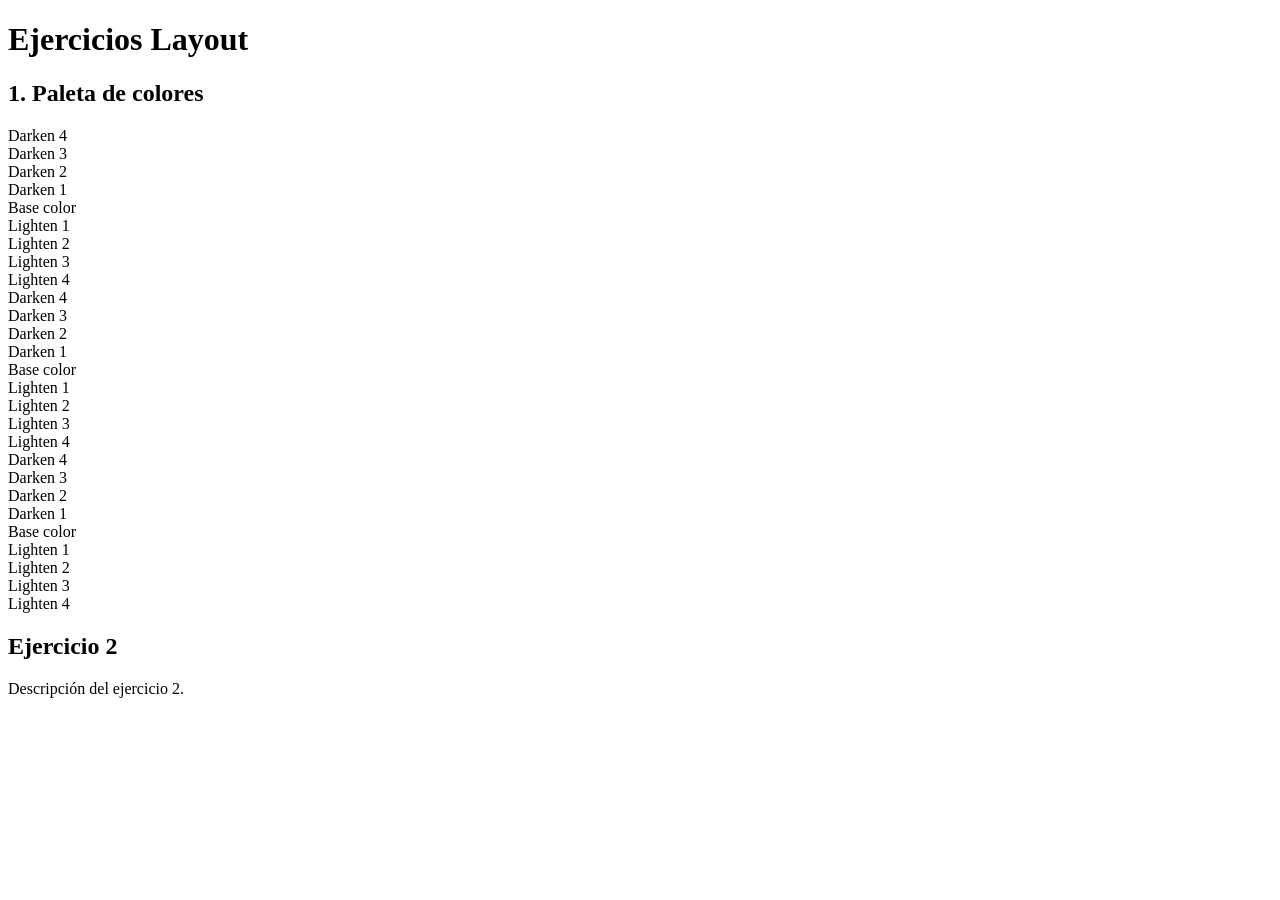
==== 01 - LAYOUT/index.html @ ae0b444c "first commit" ====
<!DOCTYPE html>
<html lang="en">
  <head>
    <meta charset="UTF-8" />
    <link rel="icon" type="image/svg+xml" href="/vite.svg" />
    <meta name="viewport" content="width=device-width, initial-scale=1.0" />
    <link type="text/css" rel="stylesheet" href="./mystyle.scss" />
    <link rel="stylesheet" href="./style.css">
    <title>Layout Playground</title>
  </head>
  <body>
    <h1>Ejercicios Layout</h1>
    <main>
      <section>
        <h2>1. Paleta de colores</h2>

    <div class="container-1">
      <div class="box darken-4">
        <span class="color-box-text">Darken 4</span>
      </div>
      <div class="box darken-3">
        <span class="color-box-text">Darken 3</span>
      </div>
      <div class="box darken-2">
        <span class="color-box-text">Darken 2</span>
      </div>
      <div class="box darken-1">
        <span class="color-box-text">Darken 1</span>
      </div>
      <div class="box base-color">
        <span class="color-box-text">Base color</span>
      </div>
      <div class="box lighten-1">
        <span class="color-box-text">Lighten 1</span>
      </div>
      <div class="box lighten-2">
        <span class="color-box-text">Lighten 2</span>
      </div>
      <div class="box lighten-3">
        <span class="color-box-text">Lighten 3</span>
      </div>
      <div class="box lighten-4">
        <span class="color-box-text">Lighten 4</span>
      </div>
    </div>

    <div class="container-2">
      <div class="box darken-4">
        <span class="color-box-text">Darken 4</span>
      </div>
      <div class="box darken-3">
        <span class="color-box-text">Darken 3</span>
      </div>
      <div class="box darken-2">
        <span class="color-box-text">Darken 2</span>
      </div>
      <div class="box darken-1">
        <span class="color-box-text">Darken 1</span>
      </div>
      <div class="box base-color">
        <span class="color-box-text">Base color</span>
      </div>
      <div class="box lighten-1">
        <span class="color-box-text">Lighten 1</span>
      </div>
      <div class="box lighten-2">
        <span class="color-box-text">Lighten 2</span>
      </div>
      <div class="box lighten-3">
        <span class="color-box-text">Lighten 3</span>
      </div>
      <div class="box lighten-4">
        <span class="color-box-text">Lighten 4</span>
      </div>
    </div>

    <div class="container-3">
      <div class="box darken-4">
        <span class="color-box-text">Darken 4</span>
      </div>
      <div class="box darken-3">
        <span class="color-box-text">Darken 3</span>
      </div>
      <div class="box darken-2">
        <span class="color-box-text">Darken 2</span>
      </div>
      <div class="box darken-1">
        <span class="color-box-text">Darken 1</span>
      </div>
      <div class="box base-color">
        <span class="color-box-text">Base color</span>
      </div>
      <div class="box lighten-1">
        <span class="color-box-text">Lighten 1</span>
      </div>
      <div class="box lighten-2">
        <span class="color-box-text">Lighten 2</span>
      </div>
      <div class="box lighten-3">
        <span class="color-box-text">Lighten 3</span>
      </div>
      <div class="box lighten-4">
        <span class="color-box-text">Lighten 4</span>
      </div>
    </div>
      </section>
      <section>
        <h2>Ejercicio 2</h2>
        <p>Descripción del ejercicio 2.</p>
      </section>
    </main>
  </body>
</html>
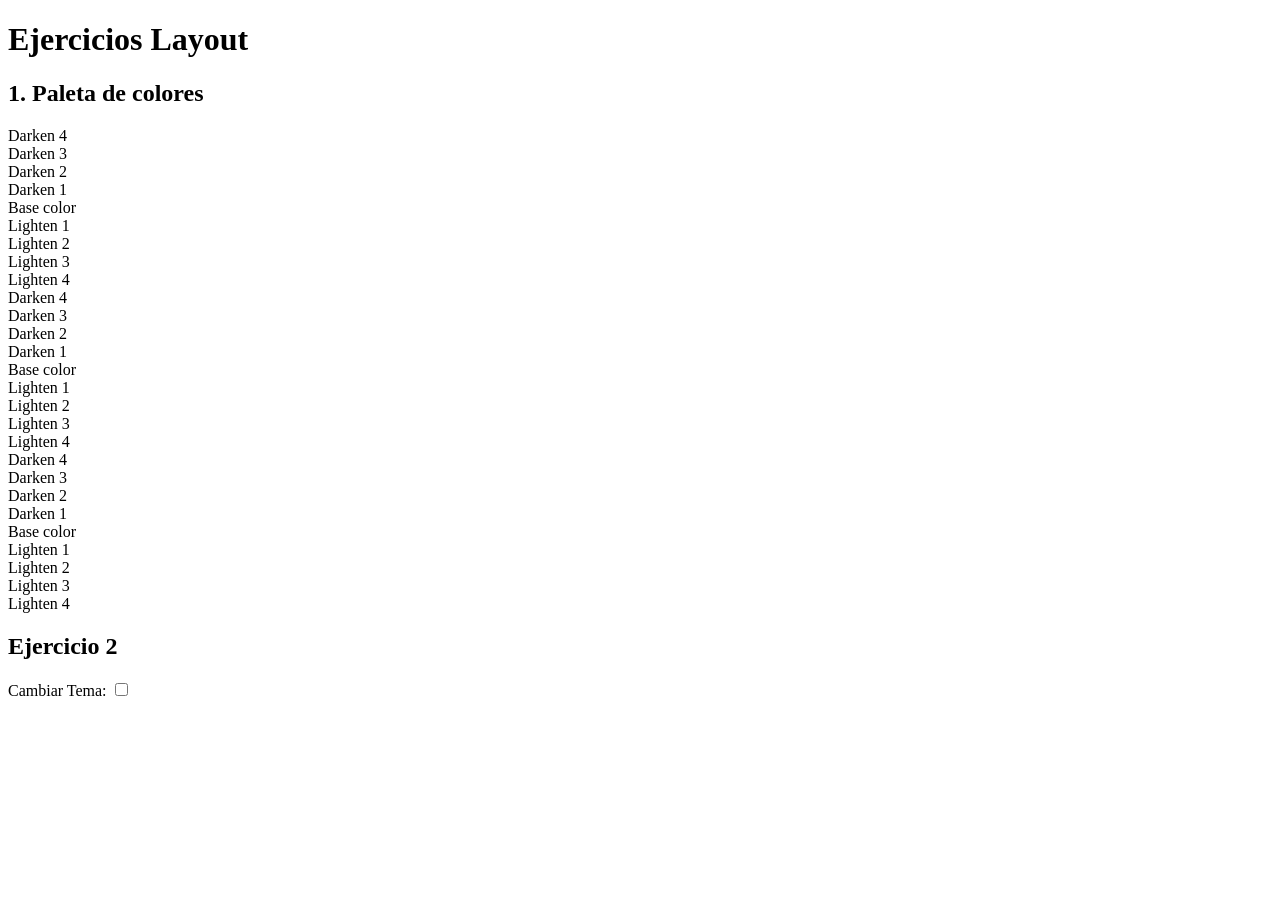
==== commit 354117cb: "termino ejercicio 1" ====
--- a/01 - LAYOUT/index.html
+++ b/01 - LAYOUT/index.html
@@ -14,7 +14,7 @@
       <section>
         <h2>1. Paleta de colores</h2>
 
-    <div class="container-1">
+    <div class="container-rojo">
       <div class="box darken-4">
         <span class="color-box-text">Darken 4</span>
       </div>
@@ -44,7 +44,7 @@
       </div>
     </div>
 
-    <div class="container-2">
+    <div class="container-azul">
       <div class="box darken-4">
         <span class="color-box-text">Darken 4</span>
       </div>
@@ -74,7 +74,7 @@
       </div>
     </div>
 
-    <div class="container-3">
+    <div class="container-verde">
       <div class="box darken-4">
         <span class="color-box-text">Darken 4</span>
       </div>
@@ -106,7 +106,14 @@
       </section>
       <section>
         <h2>Ejercicio 2</h2>
-        <p>Descripción del ejercicio 2.</p>
+        <label class="theme-toggle">
+          Cambiar Tema:
+          <input
+            type="checkbox"
+            id="theme-toggle"
+            class="theme-toggle__input"
+          />
+        </label>
       </section>
     </main>
   </body>
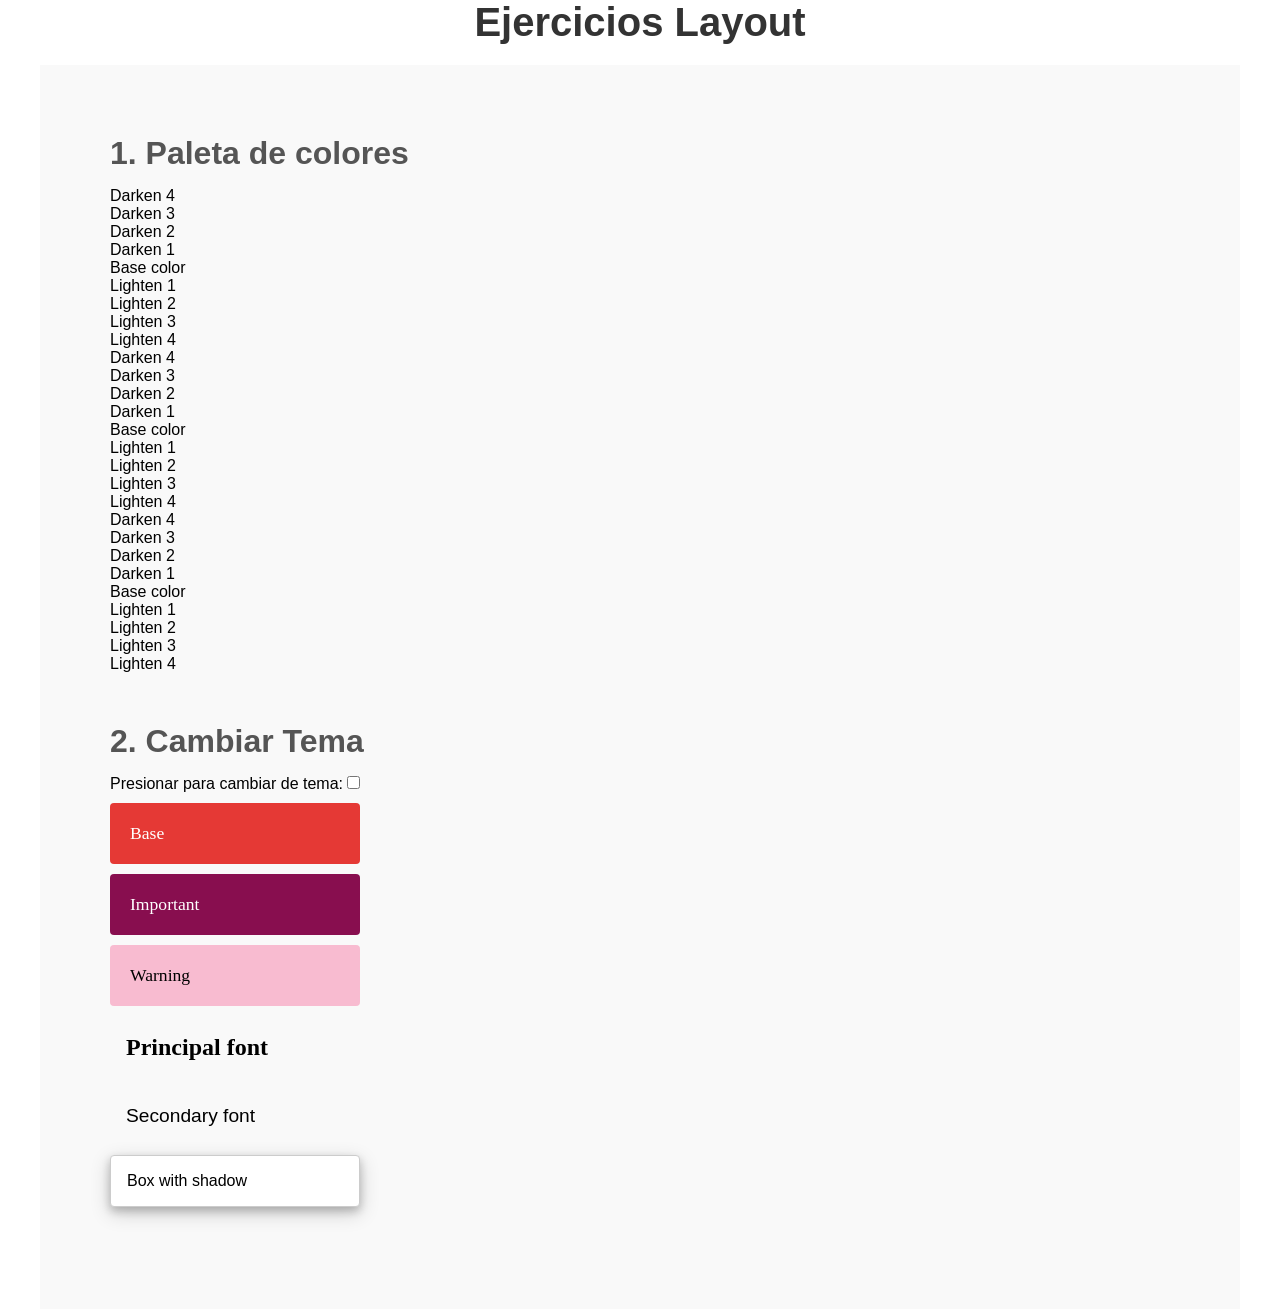
==== commit f3482411: "termino ejercicio 2" ====
--- a/01 - LAYOUT/index.html
+++ b/01 - LAYOUT/index.html
@@ -5,115 +5,143 @@
     <link rel="icon" type="image/svg+xml" href="/vite.svg" />
     <meta name="viewport" content="width=device-width, initial-scale=1.0" />
     <link type="text/css" rel="stylesheet" href="./mystyle.scss" />
-    <link rel="stylesheet" href="./style.css">
+    <link rel="stylesheet" href="./style.css" />
     <title>Layout Playground</title>
   </head>
   <body>
     <h1>Ejercicios Layout</h1>
     <main>
+      <!-- Ejercicio 1: Paleta de colores -->
       <section>
         <h2>1. Paleta de colores</h2>
 
-    <div class="container-rojo">
-      <div class="box darken-4">
-        <span class="color-box-text">Darken 4</span>
-      </div>
-      <div class="box darken-3">
-        <span class="color-box-text">Darken 3</span>
-      </div>
-      <div class="box darken-2">
-        <span class="color-box-text">Darken 2</span>
-      </div>
-      <div class="box darken-1">
-        <span class="color-box-text">Darken 1</span>
-      </div>
-      <div class="box base-color">
-        <span class="color-box-text">Base color</span>
-      </div>
-      <div class="box lighten-1">
-        <span class="color-box-text">Lighten 1</span>
-      </div>
-      <div class="box lighten-2">
-        <span class="color-box-text">Lighten 2</span>
-      </div>
-      <div class="box lighten-3">
-        <span class="color-box-text">Lighten 3</span>
-      </div>
-      <div class="box lighten-4">
-        <span class="color-box-text">Lighten 4</span>
-      </div>
-    </div>
+        <div class="container-rojo">
+          <div class="box darken-4">
+            <span class="color-box-text">Darken 4</span>
+          </div>
+          <div class="box darken-3">
+            <span class="color-box-text">Darken 3</span>
+          </div>
+          <div class="box darken-2">
+            <span class="color-box-text">Darken 2</span>
+          </div>
+          <div class="box darken-1">
+            <span class="color-box-text">Darken 1</span>
+          </div>
+          <div class="box base-color">
+            <span class="color-box-text">Base color</span>
+          </div>
+          <div class="box lighten-1">
+            <span class="color-box-text">Lighten 1</span>
+          </div>
+          <div class="box lighten-2">
+            <span class="color-box-text">Lighten 2</span>
+          </div>
+          <div class="box lighten-3">
+            <span class="color-box-text">Lighten 3</span>
+          </div>
+          <div class="box lighten-4">
+            <span class="color-box-text">Lighten 4</span>
+          </div>
+        </div>
 
-    <div class="container-azul">
-      <div class="box darken-4">
-        <span class="color-box-text">Darken 4</span>
-      </div>
-      <div class="box darken-3">
-        <span class="color-box-text">Darken 3</span>
-      </div>
-      <div class="box darken-2">
-        <span class="color-box-text">Darken 2</span>
-      </div>
-      <div class="box darken-1">
-        <span class="color-box-text">Darken 1</span>
-      </div>
-      <div class="box base-color">
-        <span class="color-box-text">Base color</span>
-      </div>
-      <div class="box lighten-1">
-        <span class="color-box-text">Lighten 1</span>
-      </div>
-      <div class="box lighten-2">
-        <span class="color-box-text">Lighten 2</span>
-      </div>
-      <div class="box lighten-3">
-        <span class="color-box-text">Lighten 3</span>
-      </div>
-      <div class="box lighten-4">
-        <span class="color-box-text">Lighten 4</span>
-      </div>
-    </div>
+        <div class="container-azul">
+          <div class="box darken-4">
+            <span class="color-box-text">Darken 4</span>
+          </div>
+          <div class="box darken-3">
+            <span class="color-box-text">Darken 3</span>
+          </div>
+          <div class="box darken-2">
+            <span class="color-box-text">Darken 2</span>
+          </div>
+          <div class="box darken-1">
+            <span class="color-box-text">Darken 1</span>
+          </div>
+          <div class="box base-color">
+            <span class="color-box-text">Base color</span>
+          </div>
+          <div class="box lighten-1">
+            <span class="color-box-text">Lighten 1</span>
+          </div>
+          <div class="box lighten-2">
+            <span class="color-box-text">Lighten 2</span>
+          </div>
+          <div class="box lighten-3">
+            <span class="color-box-text">Lighten 3</span>
+          </div>
+          <div class="box lighten-4">
+            <span class="color-box-text">Lighten 4</span>
+          </div>
+        </div>
 
-    <div class="container-verde">
-      <div class="box darken-4">
-        <span class="color-box-text">Darken 4</span>
-      </div>
-      <div class="box darken-3">
-        <span class="color-box-text">Darken 3</span>
-      </div>
-      <div class="box darken-2">
-        <span class="color-box-text">Darken 2</span>
-      </div>
-      <div class="box darken-1">
-        <span class="color-box-text">Darken 1</span>
-      </div>
-      <div class="box base-color">
-        <span class="color-box-text">Base color</span>
-      </div>
-      <div class="box lighten-1">
-        <span class="color-box-text">Lighten 1</span>
-      </div>
-      <div class="box lighten-2">
-        <span class="color-box-text">Lighten 2</span>
-      </div>
-      <div class="box lighten-3">
-        <span class="color-box-text">Lighten 3</span>
-      </div>
-      <div class="box lighten-4">
-        <span class="color-box-text">Lighten 4</span>
-      </div>
-    </div>
+        <div class="container-verde">
+          <div class="box darken-4">
+            <span class="color-box-text">Darken 4</span>
+          </div>
+          <div class="box darken-3">
+            <span class="color-box-text">Darken 3</span>
+          </div>
+          <div class="box darken-2">
+            <span class="color-box-text">Darken 2</span>
+          </div>
+          <div class="box darken-1">
+            <span class="color-box-text">Darken 1</span>
+          </div>
+          <div class="box base-color">
+            <span class="color-box-text">Base color</span>
+          </div>
+          <div class="box lighten-1">
+            <span class="color-box-text">Lighten 1</span>
+          </div>
+          <div class="box lighten-2">
+            <span class="color-box-text">Lighten 2</span>
+          </div>
+          <div class="box lighten-3">
+            <span class="color-box-text">Lighten 3</span>
+          </div>
+          <div class="box lighten-4">
+            <span class="color-box-text">Lighten 4</span>
+          </div>
+        </div>
       </section>
+
+      <!-- Ejercicio 2: Cambiar Tema -->
       <section>
-        <h2>Ejercicio 2</h2>
-        <label class="theme-toggle">
-          Cambiar Tema:
-          <input
-            type="checkbox"
-            id="theme-toggle"
-            class="theme-toggle__input"
-          />
-        </label>
+        <h2>2. Cambiar Tema</h2>
+
+          <label for="theme-toggle">          
+            Presionar para cambiar de tema:</label>
+            <input
+              type="checkbox"
+              id="theme-toggle"
+              role="switch"
+            />
+
+        <div class="theme-a">
+          <div class="box-container">
+            <div class="theme-box base">Base</div>
+            <div class="theme-box important">Important</div>
+            <div class="theme-box warning">Warning</div>
+          </div>
+
+          <p class="text-principal">Principal font</p>
+          <p class="text-secondary">Secondary font</p>
+
+          <div class="shadow-box">Box with shadow</div>
+        </div>
+        <div class="theme-b">
+          <div class="box-container">
+            <div class="theme-box base">Base</div>
+            <div class="theme-box important">Important</div>
+            <div class="theme-box warning">Warning</div>
+          </div>
+
+          <p class="text-principal">Principal font</p>
+          <p class="text-secondary">Secondary font</p>
+
+          <div class="shadow-box">Box with shadow</div>
+        </div>
       </section>
     </main>
   </body>
--- a/01 - LAYOUT/style.css
+++ b/01 - LAYOUT/style.css
@@ -0,0 +1,144 @@
+* {
+    margin: 0;
+    padding: 0;
+    box-sizing: border-box;
+    font-family: 'Roboto', sans-serif;
+}
+
+h1 {
+    font-size: 2.5em;
+    color: #333;
+    margin-bottom: 20px;
+    text-align: center;
+}
+
+h2 {
+    font-size: 2em;
+    color: #555;
+    margin-bottom: 15px;
+}
+
+main {
+    padding: 20px;
+    margin: 0 auto;
+    max-width: 1200px;
+    background-color: #f9f9f9;
+}
+
+section {
+    margin: 50px;
+}
+
+/* Tema A: Rojos */
+:root {
+    /* Colores */
+    --color-base: #E53935;    
+    --color-important: #880E4F; 
+    --color-warning: #F8BBD0;  
+    
+    /* Tipografía */
+    --font-principal: 'Georgia', serif;
+    --font-secondary: 'Verdana', sans-serif;
+
+    /* Estilos */
+    --border-radius: 4px;
+    --shadow-color-rgb: 0, 0, 0; 
+}
+
+/* Tema B: Azules */
+.theme-b {
+    /* Colores */
+    --color-base: #3F51B5;    
+    --color-important: #004D40; 
+    --color-warning: #00BCD4;  
+
+    /* Tipografía */
+    --font-principal: 'Arial', sans-serif;
+    --font-secondary: 'Courier New', monospace;
+
+    /* Estilos */
+    --border-radius: 12px;
+    --shadow-color-rgb: 30, 136, 229;
+}
+
+.theme-b{
+    display: none;
+}
+
+input#theme-toggle:checked ~ .theme-a {
+    display: none;
+}
+input#theme-toggle:checked ~ .theme-b {
+    display: flex;
+    flex-direction: column;
+    gap: 10px;
+    transition: all 0.5s ease-in-out;
+    margin-top: 10px;
+}
+
+.theme-a {
+    display: flex;
+    flex-direction: column;
+    gap: 12px;
+    transition: all 0.5s ease-in-out;
+    margin-top: 10px;
+}
+
+.box-container {
+    display: flex;
+    flex-direction: column;
+    gap: 10px;
+    width: 250px;
+}
+
+.theme-box {
+    border-radius: var(--border-radius);
+    padding: 20px;
+    color: white;
+    font-size: 1.1rem;
+    font-family: var(--font-principal);
+    transition: background-color 0.3s, border-radius 0.3s;
+}
+
+.base {
+    background-color: var(--color-base);
+}
+
+.important {
+    background-color: var(--color-important);
+}
+
+.warning {
+    background-color: var(--color-warning);
+    color: black;
+}
+
+.text-principal {
+    font-family: var(--font-principal);
+    font-size: 1.5rem;
+    font-weight: bold;
+    margin: 1rem;
+    transition: font-family 0.3s;
+}
+
+.text-secondary {
+    font-family: var(--font-secondary);
+    font-size: 1.2rem;
+    margin: 1rem;
+    transition: font-family 0.3s;
+}
+
+.shadow-box {
+    border-radius: var(--border-radius);
+    width: 250px;
+    margin-bottom: 2rem;
+    padding: 1rem;
+    border: 1px solid #ccc;
+    background-color: white;
+    font-family: var(--font-secondary);
+    transition: all 0.5s;
+    
+    box-shadow: 0 4px 8px 0 rgba(var(--shadow-color-rgb), 0.2), 
+                0 6px 20px 0 rgba(var(--shadow-color-rgb), 0.19);
+}
+
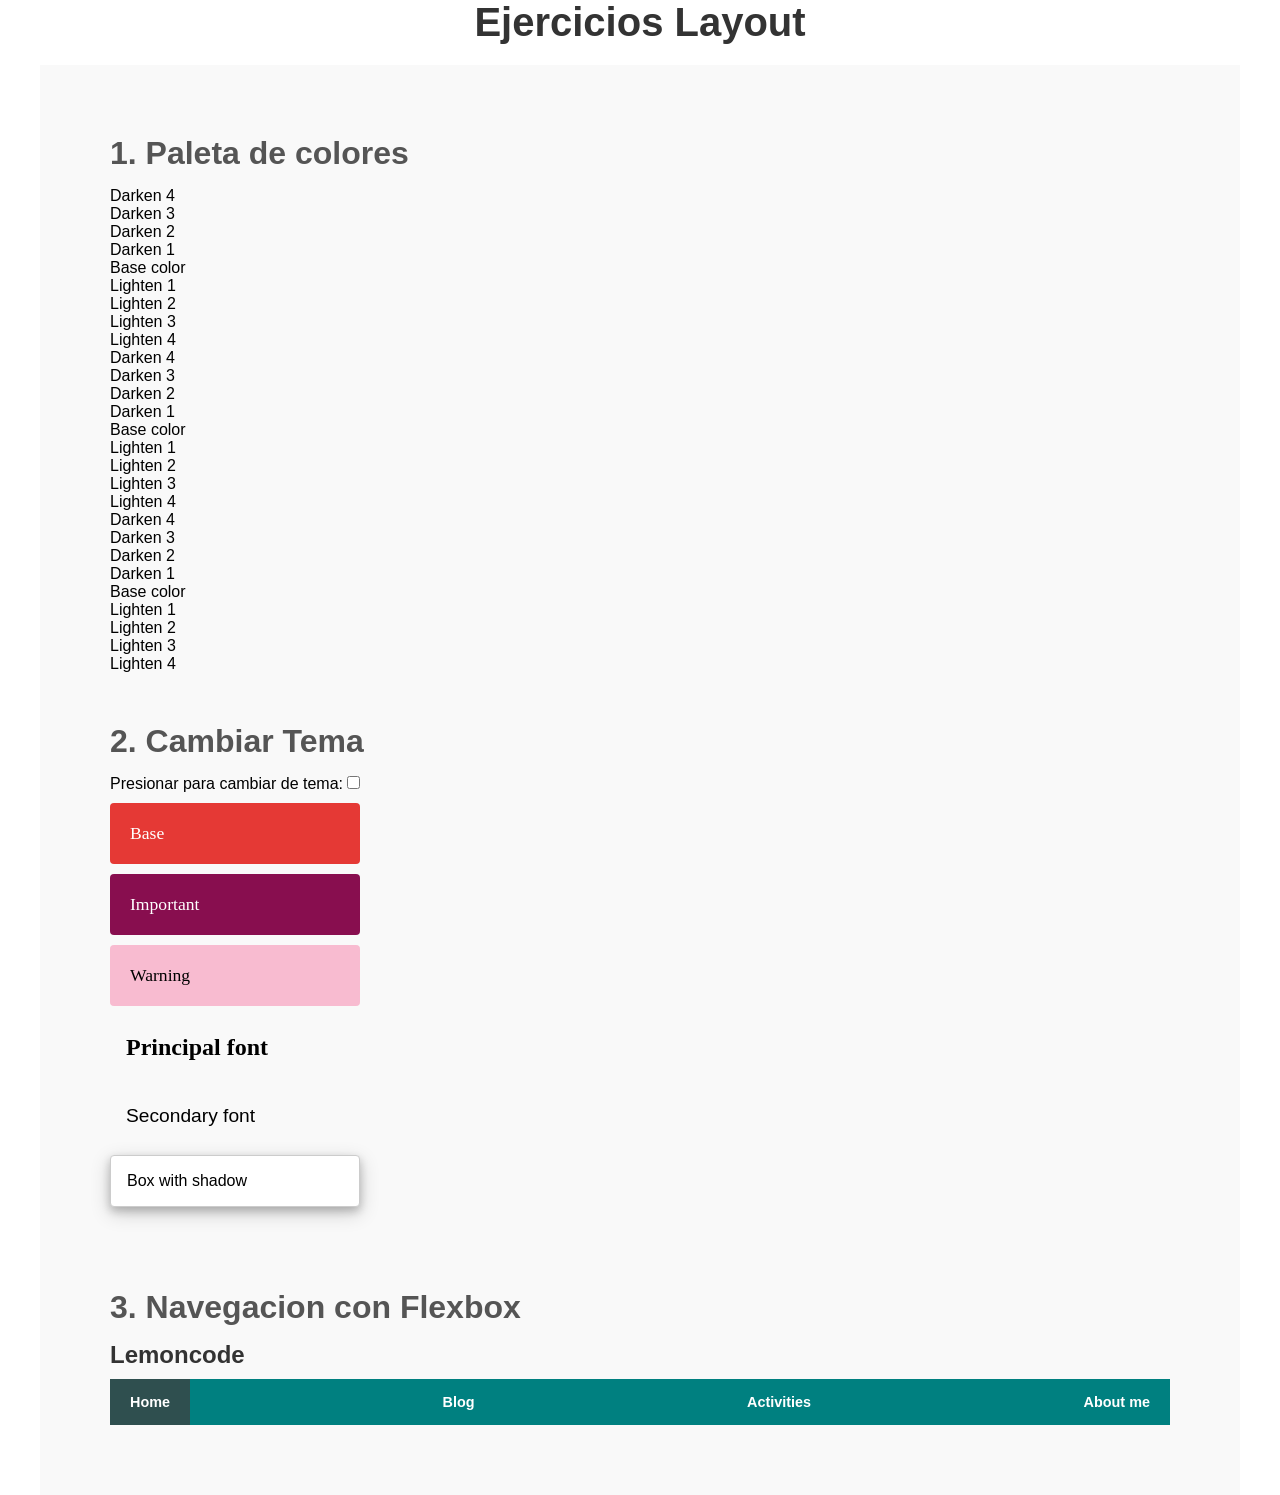
==== commit 76fe2fd4: "termino ejercicio 3" ====
--- a/01 - LAYOUT/index.html
+++ b/01 - LAYOUT/index.html
@@ -110,13 +110,8 @@
       <section>
         <h2>2. Cambiar Tema</h2>
 
-          <label for="theme-toggle">          
-            Presionar para cambiar de tema:</label>
-            <input
-              type="checkbox"
-              id="theme-toggle"
-              role="switch"
-            />
+        <label for="theme-toggle"> Presionar para cambiar de tema:</label>
+        <input type="checkbox" id="theme-toggle" role="switch" />
 
         <div class="theme-a">
           <div class="box-container">
@@ -143,6 +138,20 @@
           <div class="shadow-box">Box with shadow</div>
         </div>
       </section>
+
+      <!-- Ejercicio 3: Navegacion con Flexbox -->
+      <section>
+        <h2>3. Navegacion con Flexbox</h2>
+        <div class="logo">Lemoncode</div>
+        <header class="navbar-container">
+          <nav class="nav-menu">
+            <a href="#" class="nav-item active">Home</a>
+            <a href="#" class="nav-item">Blog</a>
+            <a href="#" class="nav-item">Activities</a>
+            <a href="#" class="nav-item">About me</a>
+          </nav>
+        </header>
+      </section>
     </main>
   </body>
 </html>
--- a/01 - LAYOUT/style.css
+++ b/01 - LAYOUT/style.css
@@ -142,3 +142,56 @@
                 0 6px 20px 0 rgba(var(--shadow-color-rgb), 0.19);
 }
 
+a {
+    text-decoration: none;
+}
+
+.logo {
+    font-weight: bold;
+    font-size: 1.5rem;
+    color: #333;
+    padding-right: 20px;
+    margin: 10px 0;
+}
+
+.nav-menu {
+    display: flex; 
+    flex-grow: 1; 
+    background-color: #008080;
+    align-items: center; 
+    justify-content: space-between;
+}
+
+.nav-item {
+    padding: 15px 20px; 
+    color: white;
+    font-size: 0.9rem;
+    font-weight: 600;
+    text-align: center;
+    transition: background-color 0.2s; 
+}
+
+.nav-item.active {
+    background-color: #2F4F4F; 
+}
+
+.nav-item:hover:not(.active) {
+    background-color: rgba(255, 255, 255, 0.1);
+}
+
+@media (max-width: 767px) {
+    
+    .navbar-container {
+        flex-direction: column; 
+        gap: 10px; 
+    }
+
+    .nav-menu {
+        width: 100%; 
+        flex-direction: column; 
+    }
+
+    .nav-item {
+        width: 100%; 
+    }
+}
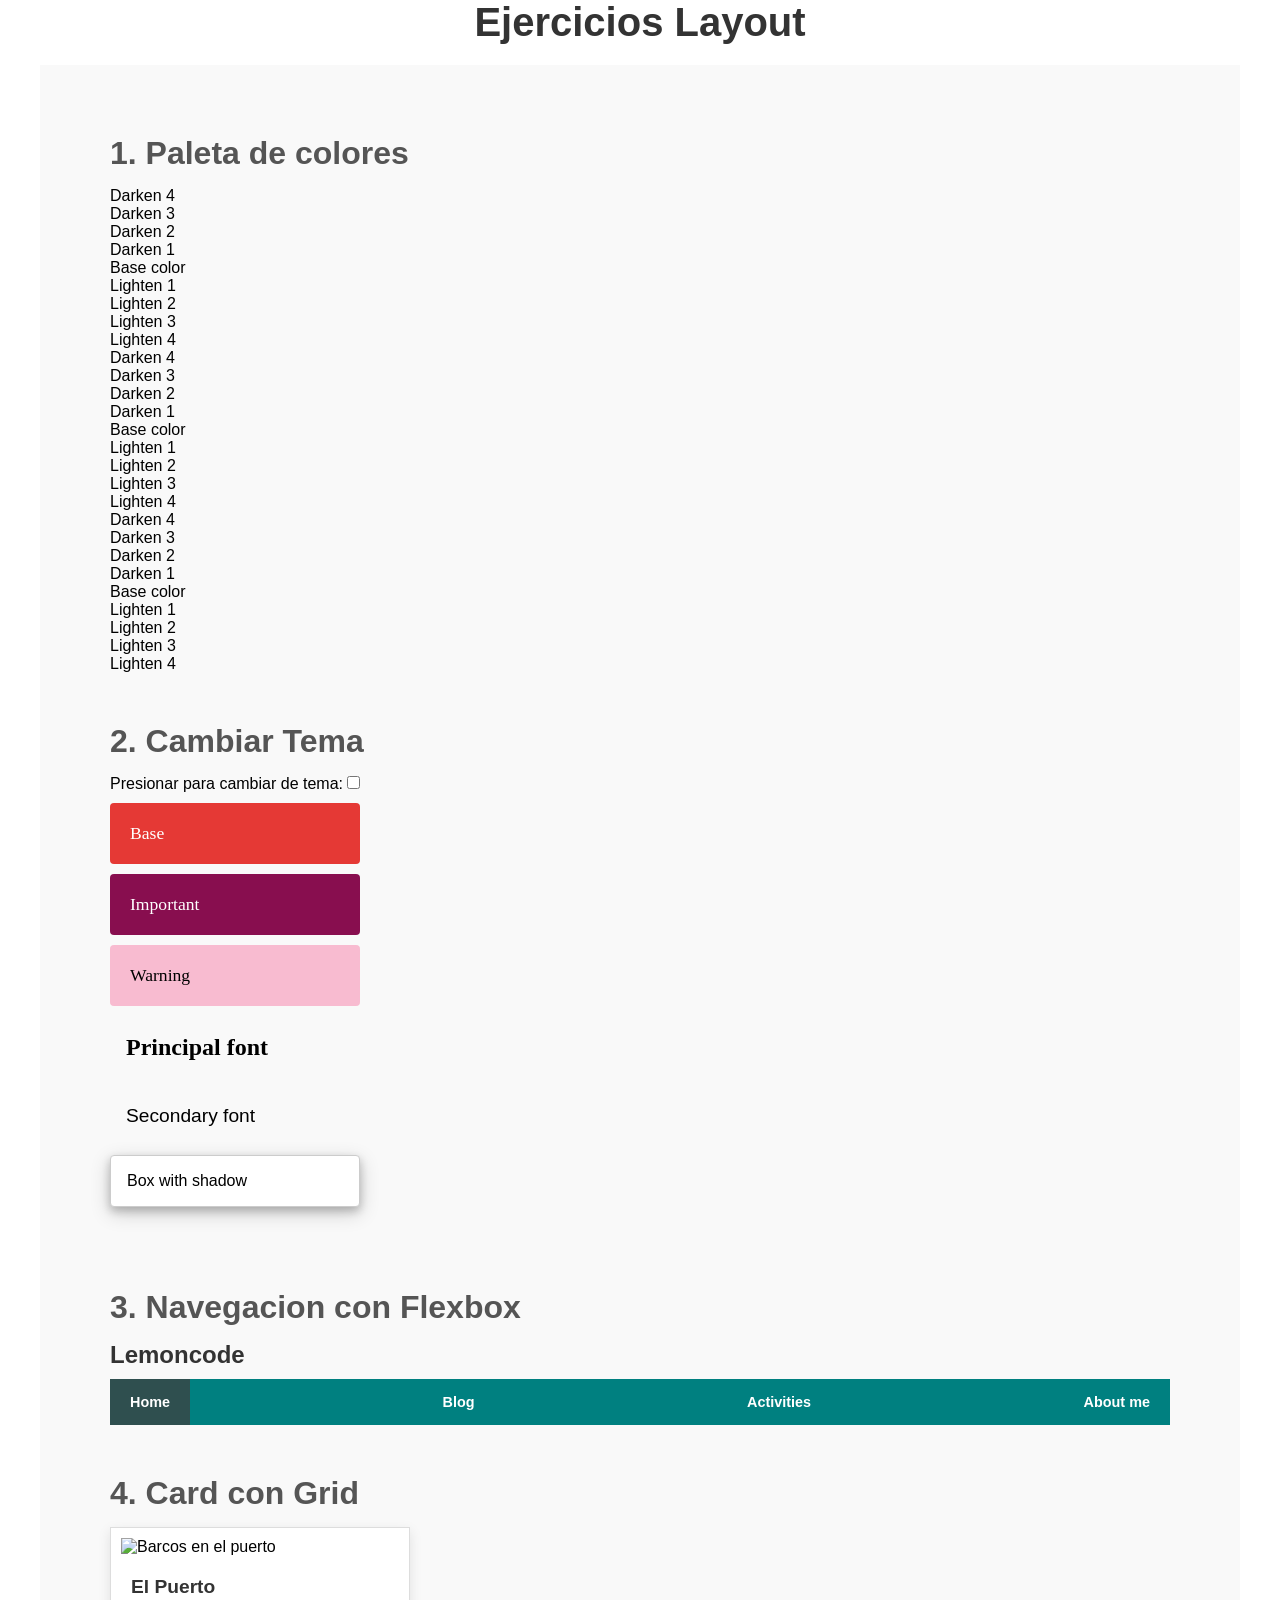
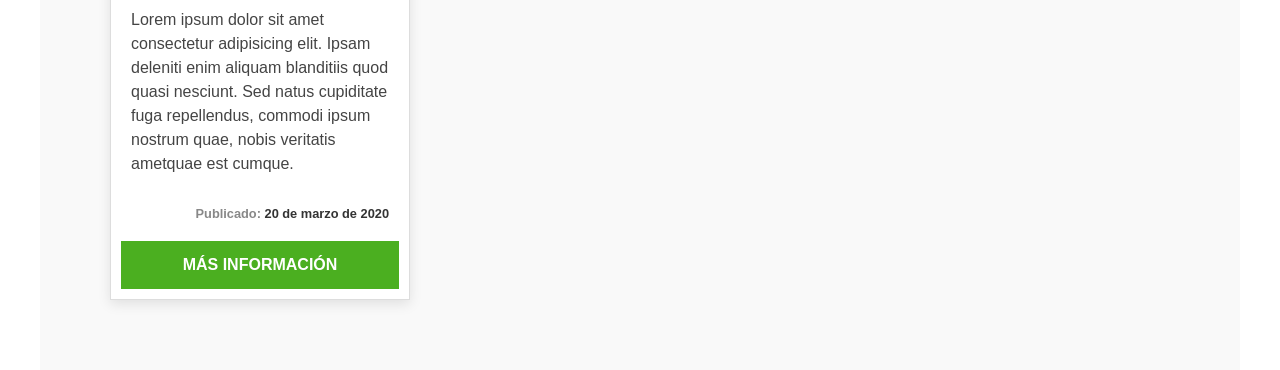
==== commit 754b24a0: "termino ejercicio 4" ====
--- a/01 - LAYOUT/index.html
+++ b/01 - LAYOUT/index.html
@@ -152,6 +152,38 @@
           </nav>
         </header>
       </section>
+      <!-- Ejercicio 4: Card con Grid -->
+      <section class="card-container">
+        <h2>4. Card con Grid</h2>
+        <article class="card">
+          <div class="card-image-wrapper">
+            <img
+              src="https://images.unsplash.com/photo-1601311852860-1d8f42381551?ixlib=rb-4.1.0&ixid=M3wxMjA3fDB8MHxwaG90by1wYWdlfHx8fGVufDB8fHx8fA%3D%3D&auto=format&fit=crop&q=80&w=1075"
+              alt="Barcos en el puerto"
+              class="card-image"
+            />
+          </div>
+
+          <div class="card-content">
+            <h3 class="card-title">El Puerto</h3>
+            <p class="card-body">
+              Lorem ipsum dolor sit amet consectetur adipisicing elit. Ipsam
+              deleniti enim aliquam blanditiis quod quasi nesciunt. Sed natus
+              cupiditate fuga repellendus, commodi ipsum nostrum quae, nobis
+              veritatis ametquae est cumque.
+            </p>
+          </div>
+
+          <div class="card-footer">
+            <p>
+              <strong>Publicado:</strong>
+              <span class="publish-date">20 de marzo de 2020</span>
+            </p>
+          </div>
+
+          <a href="#" class="card-button">Más información</a>
+        </article>
+      </section>
     </main>
   </body>
 </html>
--- a/01 - LAYOUT/style.css
+++ b/01 - LAYOUT/style.css
@@ -194,4 +194,80 @@
     .nav-item {
         width: 100%; 
     }
+}
+
+.card {
+    display: grid; 
+    grid-template-rows: auto 1fr auto min-content; 
+    grid-template-columns: 1fr; 
+    width: 300px;
+    background-color: #ffffff;
+    gap: 10px;
+    border: 1px solid #ddd;
+    padding: 10px;
+    overflow: hidden;
+    box-shadow: 0 4px 12px rgba(0, 0, 0, 0.1);
+}
+
+.card-image-wrapper {
+    grid-row: 1 / 2;
+    overflow: hidden;
+}
+
+.card-image {
+    width: 100%;
+    height: auto;
+    display: block;
+}
+
+.card-content {
+    grid-row: 2 / 3;
+    padding: 10px;
+    color: #444;
+}
+
+.card-title {
+    margin-top: 0;
+    font-size: 1.2rem;
+    font-weight: 600;
+    color: #333;
+    margin-bottom: 10px;
+}
+
+.card-body {
+    margin: 0;
+    line-height: 1.5;
+    font-size: 1rem;
+}
+
+.card-footer {
+    grid-row: 3 / 4;
+    padding: 10px; 
+    font-size: 0.8rem;
+    color: #888;
+    text-align: right;
+}
+
+.publish-date {
+    color: #333;
+    font-weight: 600;
+}
+
+.card-button {
+    grid-row: 4 / 5; 
+    display: flex;
+    justify-content: center;
+    align-items: center;
+    background-color: #4baf20; 
+    color: white;
+    font-weight: bold;
+    padding: 15px;
+    text-transform: uppercase;
+    text-align: center;
+    cursor: pointer;
+    transition: background-color 0.3s;
+}
+
+.card-button:hover {
+    background-color: #6bdd32;
 }
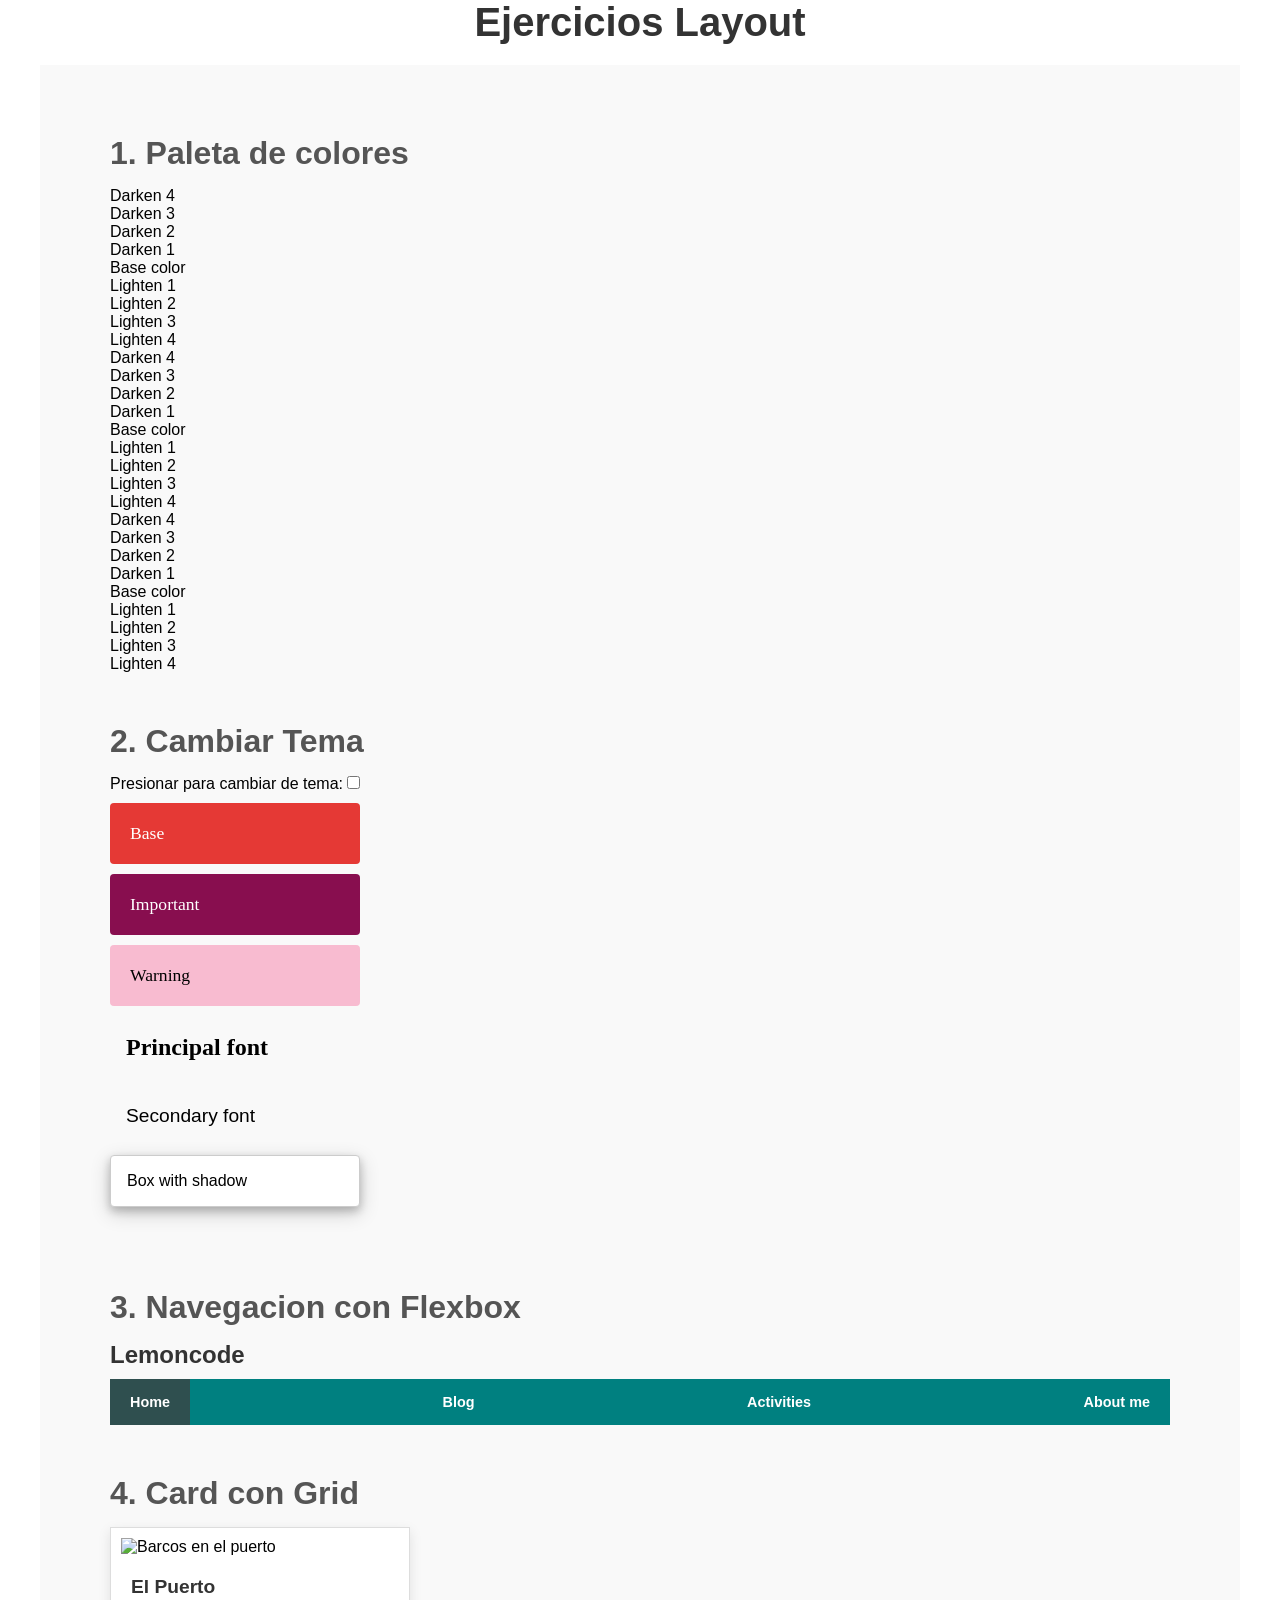
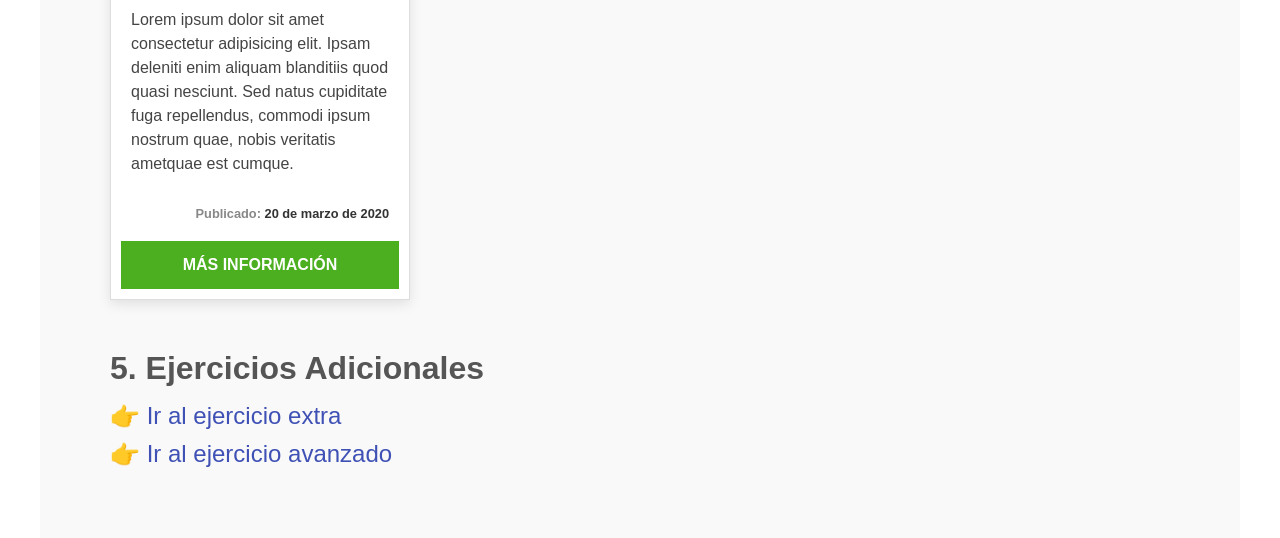
==== commit add652f2: "termino ejercicio extra" ====
--- a/01 - LAYOUT/index.html
+++ b/01 - LAYOUT/index.html
@@ -184,6 +184,14 @@
           <a href="#" class="card-button">Más información</a>
         </article>
       </section>
+      <!-- Ejercicio 4: Card con Grid -->
+      <section>
+        <h2>5. Ejercicios Adicionales</h2>
+        <ul>
+          <li><a href="./extra/index.html" target="_blank">&#x1F449; Ir al ejercicio extra</a></li>
+          <li><a href="#" target="_blank">&#x1F449; Ir al ejercicio avanzado</a></li>
+        </ul>
+      </section>
     </main>
   </body>
 </html>
--- a/01 - LAYOUT/style.css
+++ b/01 - LAYOUT/style.css
@@ -144,6 +144,7 @@
 
 a {
     text-decoration: none;
+    color: inherit;
 }
 
 .logo {
@@ -270,4 +271,11 @@
 
 .card-button:hover {
     background-color: #6bdd32;
+}
+
+ul>li {
+    margin-bottom: 10px;
+    font-size: 1.5rem;
+    list-style: none;
+    color: #3F51B5;
 }
